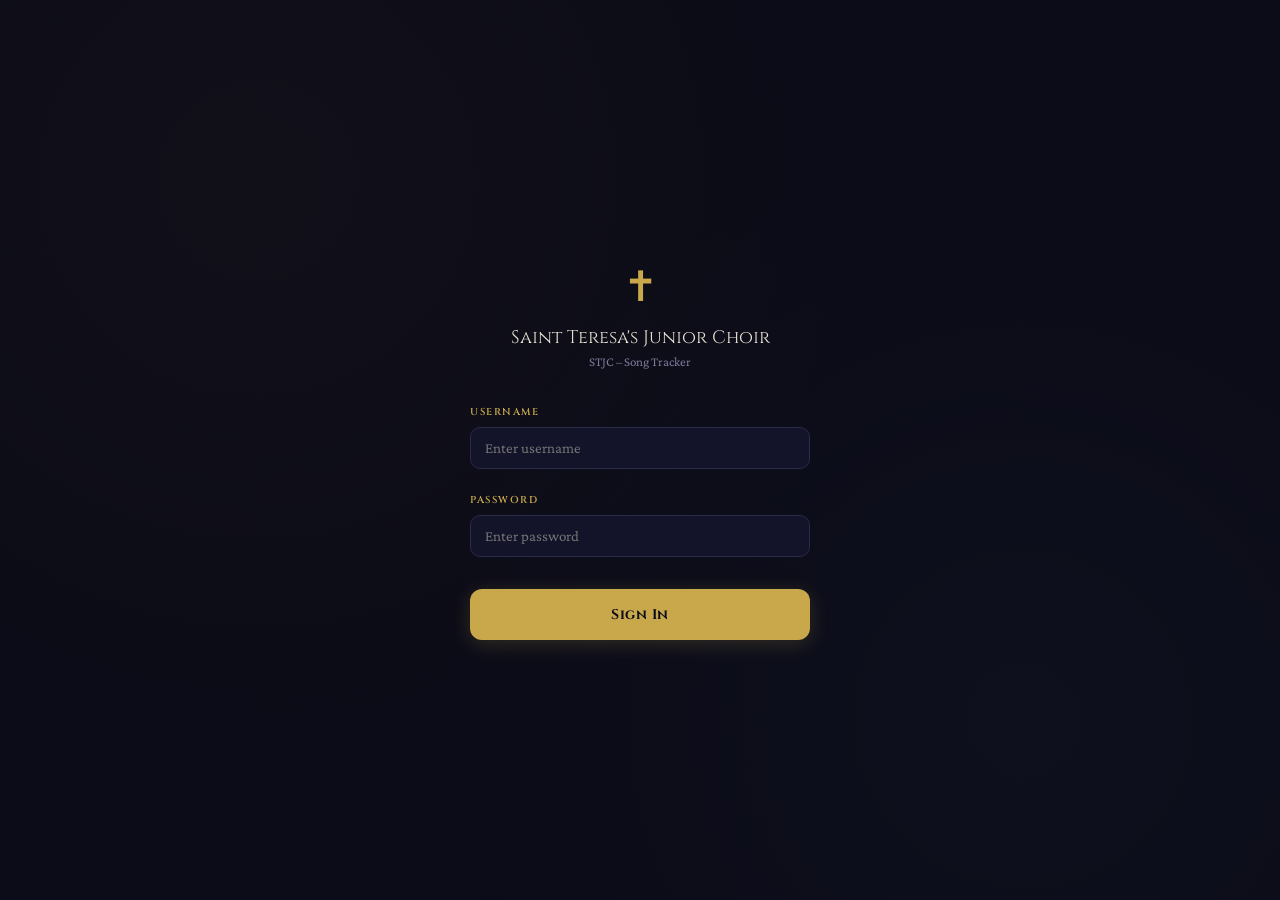
==== ChoirTracker.html @ 82996c79 "Add files via upload" ====
<!DOCTYPE html>
<html lang="en">
<head>
<meta charset="UTF-8"/>
<meta name="viewport" content="width=device-width, initial-scale=1.0, maximum-scale=1.0"/>
<title>STJC – Song Tracker</title>
<link href="https://fonts.googleapis.com/css2?family=Cinzel:wght@400;600;700&family=Crimson+Pro:ital,wght@0,300;0,400;0,600;1,400&display=swap" rel="stylesheet"/>
<style>
  :root {
    --gold: #c9a84c; --gold-dim: #c9a84c33; --gold-mid: #c9a84c88;
    --bg: #0c0c18; --surface: #13132a; --surface2: #1c1c36;
    --border: #2a2a4a; --text: #e8e2d4; --text-dim: #7a7a9a;
    --text-faint: #3a3a5a; --blue: #7ecfff; --green: #7fd4a0; --red: #ff6b6b;
  }
  * { box-sizing: border-box; margin: 0; padding: 0; -webkit-tap-highlight-color: transparent; }
  html, body { height: 100%; background: var(--bg); color: var(--text); font-family: 'Crimson Pro', Georgia, serif; overflow-x: hidden; }
  body::before {
    content: ''; position: fixed; inset: 0;
    background-image: radial-gradient(circle at 20% 20%, #c9a84c08 0%, transparent 50%),
                      radial-gradient(circle at 80% 80%, #7ecfff06 0%, transparent 50%);
    pointer-events: none; z-index: 0;
  }
  #app { position: relative; z-index: 1; min-height: 100vh; }

  /* HEADER */
  .app-header {
    position: sticky; top: 0; z-index: 100;
    background: #0c0c18ee; backdrop-filter: blur(12px);
    border-bottom: 1px solid var(--border);
    padding: 14px 20px;
    display: flex; align-items: center; justify-content: space-between;
  }
  .app-header h1 { font-family: 'Cinzel', serif; font-size: 17px; font-weight: 700; color: var(--gold); letter-spacing: 1px; }
  .back-btn { background: none; border: none; color: var(--gold); font-family: 'Cinzel', serif; font-size: 14px; cursor: pointer; display: flex; align-items: center; gap: 6px; padding: 4px; }
  .header-user { font-family: 'Cinzel', serif; font-size: 11px; color: var(--text-dim); text-align: right; cursor: pointer; }
  .header-user span { display: block; color: var(--gold); font-size: 10px; letter-spacing: 1px; }

  /* SCREENS */
  .screen { display: none; padding: 20px; max-width: 700px; margin: 0 auto; padding-bottom: 100px; }
  .screen.active { display: block; animation: fadeIn 0.25s ease; }
  @keyframes fadeIn { from { opacity: 0; transform: translateY(8px); } to { opacity: 1; transform: translateY(0); } }

  /* LOGIN */
  .login-wrap { min-height: 100vh; display: flex; flex-direction: column; align-items: center; justify-content: center; padding: 30px 20px; }
  .login-logo { font-family: 'Cinzel', serif; font-size: 42px; color: var(--gold); margin-bottom: 8px; }
  .login-title { font-family: 'Cinzel', serif; font-size: 18px; color: var(--text); margin-bottom: 4px; }
  .login-sub { font-size: 13px; color: var(--text-dim); margin-bottom: 36px; }
  .login-box { width: 100%; max-width: 340px; }
  .login-error { background: #ff6b6b22; border: 1px solid #ff6b6b55; border-radius: 10px; padding: 12px; color: var(--red); font-size: 13px; margin-bottom: 16px; text-align: center; display: none; }

  /* MASS LIST */
  .mass-grid { display: flex; flex-direction: column; gap: 10px; margin-top: 16px; }
  .mass-card { background: var(--surface); border: 1px solid var(--border); border-radius: 14px; padding: 16px; display: flex; align-items: center; gap: 14px; cursor: pointer; transition: border-color 0.2s, transform 0.15s; }
  .mass-card:hover { border-color: var(--gold-mid); transform: translateX(3px); }
  .date-badge { background: var(--gold-dim); border: 1px solid var(--gold-mid); border-radius: 10px; padding: 8px 10px; text-align: center; min-width: 54px; flex-shrink: 0; }
  .date-badge-text { color: var(--gold); font-family: 'Cinzel', serif; font-size: 11px; font-weight: 600; }
  .card-body { flex: 1; min-width: 0; }
  .card-name { color: var(--text); font-size: 16px; font-weight: 600; }
  .card-occasion { color: var(--gold); font-size: 13px; margin-top: 2px; }
  .card-notes { color: var(--text-dim); font-size: 12px; margin-top: 2px; white-space: nowrap; overflow: hidden; text-overflow: ellipsis; }
  .card-delete-btn { background: transparent; border: 1px solid #ff6b6b44; color: #ff6b6b; border-radius: 8px; padding: 7px 10px; font-size: 15px; cursor: pointer; flex-shrink: 0; transition: background 0.15s; }
  .card-delete-btn:hover { background: #ff6b6b22; border-color: #ff6b6b; }
  .role-badge { font-family: 'Cinzel', serif; font-size: 9px; letter-spacing: 1px; padding: 3px 8px; border-radius: 10px; display: inline-block; margin-bottom: 10px; }
  .role-choir_master { background: #c9a84c22; color: var(--gold); border: 1px solid var(--gold-mid); }
  .role-senior_member { background: #7ecfff22; color: var(--blue); border: 1px solid #7ecfff55; }
  .role-member { background: #7fd4a022; color: var(--green); border: 1px solid #7fd4a055; }

  /* EMPTY STATE */
  .empty-state { text-align: center; padding: 80px 20px; }
  .empty-cross { font-size: 64px; color: var(--gold); display: block; margin-bottom: 20px; }
  .empty-title { font-family: 'Cinzel', serif; font-size: 20px; color: var(--text); margin-bottom: 8px; }
  .empty-sub { color: var(--text-dim); font-size: 15px; line-height: 1.6; }

  /* FAB */
  .fab { position: fixed; bottom: 24px; left: 50%; transform: translateX(-50%); background: var(--gold); color: #0c0c18; border: none; border-radius: 50px; padding: 16px 36px; font-family: 'Cinzel', serif; font-size: 14px; font-weight: 700; letter-spacing: 0.5px; cursor: pointer; box-shadow: 0 4px 24px #c9a84c44; transition: transform 0.15s, box-shadow 0.15s; white-space: nowrap; z-index: 50; }
  .fab:hover { transform: translateX(-50%) translateY(-2px); box-shadow: 0 8px 32px #c9a84c66; }

  /* FORMS */
  .form-section { margin-top: 24px; }
  .form-label { color: var(--gold); font-family: 'Cinzel', serif; font-size: 10px; font-weight: 600; letter-spacing: 1.5px; text-transform: uppercase; margin-bottom: 8px; display: block; }
  .form-input { width: 100%; background: var(--surface); color: var(--text); border: 1px solid var(--border); border-radius: 10px; padding: 12px 14px; font-family: 'Crimson Pro', serif; font-size: 15px; outline: none; transition: border-color 0.2s; }
  .form-input:focus { border-color: var(--gold-mid); background: var(--surface); color: var(--text); }
  .form-input:-webkit-autofill, .form-input:-webkit-autofill:focus { -webkit-box-shadow: 0 0 0px 1000px #13132a inset !important; -webkit-text-fill-color: #e8e2d4 !important; }
  textarea.form-input { min-height: 90px; resize: vertical; }
  .form-hint { color: var(--text-dim); font-size: 12px; margin-top: 5px; font-style: italic; }
  .chip-row { display: flex; flex-wrap: wrap; gap: 7px; }
  .chip { padding: 7px 14px; border-radius: 20px; background: var(--surface); border: 1px solid var(--border); color: var(--text-dim); font-size: 13px; cursor: pointer; transition: all 0.15s; font-family: 'Crimson Pro', serif; }
  .chip.active { background: var(--gold-dim); border-color: var(--gold); color: var(--gold); font-weight: 600; }

  /* BUTTONS */
  .btn-primary { width: 100%; background: var(--gold); color: #0c0c18; border: none; border-radius: 12px; padding: 16px; font-family: 'Cinzel', serif; font-size: 14px; font-weight: 700; letter-spacing: 0.5px; cursor: pointer; margin-top: 32px; box-shadow: 0 4px 20px #c9a84c33; transition: opacity 0.15s, transform 0.15s; }
  .btn-primary:hover { opacity: 0.9; transform: translateY(-1px); }
  .btn-primary:disabled { opacity: 0.4; cursor: not-allowed; transform: none; }
  .btn-danger { background: transparent; color: var(--red); border: 1px solid var(--red); border-radius: 12px; padding: 13px; font-family: 'Cinzel', serif; font-size: 13px; cursor: pointer; transition: background 0.15s; }
  .btn-danger:hover { background: #ff6b6b11; }

  /* INFO CARD */
  .info-card { background: var(--surface); border: 1px solid var(--border); border-radius: 14px; overflow: hidden; margin-bottom: 24px; }
  .info-row { display: flex; align-items: flex-start; justify-content: space-between; padding: 13px 16px; gap: 12px; }
  .info-row + .info-row { border-top: 1px solid var(--border); }
  .info-key { color: var(--text-dim); font-family: 'Cinzel', serif; font-size: 10px; letter-spacing: 1.2px; flex-shrink: 0; padding-top: 2px; }
  .info-val { color: var(--text); font-size: 14px; text-align: right; flex: 1; }
  .info-val.editable { color: var(--gold-mid); font-style: italic; }
  .info-val.editable-row { color: var(--text); }
  .info-row:hover .info-val.editable-row { color: var(--gold); }

  /* TABLE */
  .table-title { font-family: 'Cinzel', serif; font-size: 11px; color: var(--gold); letter-spacing: 1.5px; text-transform: uppercase; margin-bottom: 10px; }
  .songs-table { width: 100%; border-collapse: collapse; font-size: 13px; }
  .songs-table thead tr { background: #c9a84c18; border: 1px solid #c9a84c33; }
  .songs-table th { padding: 9px 8px; text-align: left; font-family: 'Cinzel', serif; font-size: 9px; letter-spacing: 1px; color: var(--gold); font-weight: 600; }
  .songs-table tbody tr { border-bottom: 1px solid var(--border); transition: background 0.15s; }
  .songs-table tbody tr.clickable { cursor: pointer; }
  .songs-table tbody tr.clickable:hover { background: var(--gold-dim); }
  .songs-table tbody tr:nth-child(even) { background: var(--surface); }
  .songs-table tbody tr:nth-child(even).clickable:hover { background: var(--gold-dim); }
  .songs-table td { padding: 11px 8px; vertical-align: middle; }
  .td-part { color: #a0a0c4; font-size: 12px; }
  .td-song { color: var(--text); font-size: 13px; }
  .td-song.empty { color: var(--text-faint); font-style: italic; }
  .td-key { color: var(--blue); font-weight: 700; text-align: center; }
  .td-bpm { color: var(--green); font-weight: 600; text-align: center; }
  .td-beat { color: var(--text-dim); font-size: 11px; text-align: center; }

  /* MODAL */
  .modal-overlay { position: fixed; inset: 0; background: #000000bb; z-index: 200; display: flex; align-items: flex-end; justify-content: center; opacity: 0; pointer-events: none; transition: opacity 0.25s; }
  .modal-overlay.open { opacity: 1; pointer-events: all; }
  .modal-sheet { background: var(--surface2); border-top-left-radius: 24px; border-top-right-radius: 24px; width: 100%; max-width: 700px; max-height: 90vh; overflow-y: auto; padding: 20px 20px 50px; box-sizing: border-box; transform: translateY(40px); transition: transform 0.25s; }
  .modal-overlay.open .modal-sheet { transform: translateY(0); }
  .modal-handle { width: 40px; height: 4px; background: var(--border); border-radius: 2px; margin: 0 auto 20px; }
  .modal-part-title { font-family: 'Cinzel', serif; font-size: 18px; color: var(--text); margin-bottom: 20px; }
  .transposed-badge { display: flex; align-items: center; gap: 10px; padding: 10px 16px; background: #7ecfff14; border: 1px solid #7ecfff44; border-radius: 10px; margin-top: 10px; flex: 0 0 auto; }
  .transposed-label { color: var(--blue); font-family: 'Cinzel', serif; font-size: 10px; letter-spacing: 1px; }
  .transposed-value { color: var(--blue); font-family: 'Cinzel', serif; font-size: 26px; font-weight: 600; }
  .modal-btns { display: flex; gap: 10px; margin-top: 16px; padding: 0 2px; }
  .btn-cancel { flex: 1; background: transparent; border: 1px solid var(--border); color: var(--text-dim); border-radius: 10px; padding: 13px; font-family: 'Cinzel', serif; font-size: 13px; cursor: pointer; min-width: 0; }
  .btn-save { flex: 2; background: var(--gold); color: #0c0c18; border: none; border-radius: 10px; padding: 13px; font-family: 'Cinzel', serif; font-size: 13px; font-weight: 700; cursor: pointer; min-width: 0; }
  .btn-clear { width: 100%; background: transparent; border: 1px dashed #ff6b6b55; color: #ff6b6b99; border-radius: 10px; padding: 11px; font-family: 'Cinzel', serif; font-size: 12px; cursor: pointer; margin-top: 20px; transition: all 0.15s; }
  .btn-clear:hover { border-color: #ff6b6b; color: #ff6b6b; background: #ff6b6b11; }

  /* FOOTER */
  .app-footer { text-align: center; padding: 24px 20px 40px; border-top: 1px solid var(--border); margin-top: 10px; }
  .footer-name { font-family: 'Cinzel', serif; font-size: 13px; color: var(--gold); letter-spacing: 1.5px; font-weight: 600; }
  .footer-sub { font-size: 11px; color: var(--text-dim); margin-top: 4px; letter-spacing: 0.5px; }

  /* LOADING */
  .loading-wrap { display: flex; flex-direction: column; align-items: center; justify-content: center; min-height: 200px; gap: 16px; }
  .spinner { width: 32px; height: 32px; border: 3px solid var(--border); border-top-color: var(--gold); border-radius: 50%; animation: spin 0.8s linear infinite; }
  @keyframes spin { to { transform: rotate(360deg); } }

  @media (max-width: 480px) {
    .songs-table th:nth-child(4), .songs-table td:nth-child(4),
    .songs-table th:nth-child(5), .songs-table td:nth-child(5),
    .songs-table th:nth-child(7), .songs-table td:nth-child(7) { display: none; }
  }
</style>
</head>
<body>
<div id="app">

  <!-- LOGIN SCREEN -->
  <div id="loginScreen" class="login-wrap">
    <div class="login-logo">✝</div>
    <div class="login-title">Saint Teresa's Junior Choir</div>
    <div class="login-sub">STJC – Song Tracker</div>
    <div class="login-box">
      <div class="login-error" id="loginError"></div>
      <div class="form-section" style="margin-top:0">
        <label class="form-label">Username</label>
        <input type="text" class="form-input" id="loginUsername" placeholder="Enter username" autocomplete="off"/>
      </div>
      <div class="form-section">
        <label class="form-label">Password</label>
        <input type="password" class="form-input" id="loginPassword" placeholder="Enter password" autocomplete="off"/>
      </div>
      <button class="btn-primary" id="loginBtn" onclick="doLogin()">Sign In</button>
    </div>
  </div>

  <!-- MAIN APP (hidden until logged in) -->
  <div id="mainApp" style="display:none">
    <header class="app-header">
      <button class="back-btn" id="backBtn" style="display:none">‹ Back</button>
      <h1 id="headerTitle">STJC – Song Tracker</h1>
      <div class="header-user" id="headerUser" onclick="doLogout()">
        <span id="headerRole"></span>
        <span id="headerUsername"></span>
      </div>
    </header>

    <!-- Mass List -->
    <div class="screen active" id="screenList">
      <div id="massListContainer"></div>
      <div class="app-footer">
        <div class="footer-name">✝ Saint Teresa's Junior Choir</div>
        <div class="footer-sub">STJC · Song Tracker</div>
      </div>
    </div>

    <!-- New Mass -->
    <div class="screen" id="screenNew">
      <div class="form-section">
        <label class="form-label">Mass Date</label>
        <input type="date" class="form-input" id="newDate"/>
        <div class="form-hint" id="newDateHint">Name will be set automatically</div>
      </div>
      <div class="form-section">
        <label class="form-label">Occasion</label>
        <div class="chip-row" id="occasionChips"></div>
      </div>
      <div class="form-section">
        <label class="form-label">Notes</label>
        <textarea class="form-input" id="newNotes" placeholder="Any notes about this Mass..."></textarea>
      </div>
      <button class="btn-primary" id="createMassBtn" onclick="createMass()">Create Sunday Mass</button>
    </div>

    <!-- Mass Detail -->
    <div class="screen" id="screenDetail">
      <div class="info-card" id="detailInfoCard"></div>
      <div class="table-title">Mass Songs</div>
      <table class="songs-table">
        <thead>
          <tr>
            <th>Part</th><th>Song</th><th>Beat Folder</th>
            <th>Page</th><th>Slot</th><th>Tempo</th><th>Scale</th><th>Key</th>
          </tr>
        </thead>
        <tbody id="songsTableBody"></tbody>
      </table>
      <div style="display:flex; gap:10px; margin-top:20px;" id="massActionBtns">
        <button class="btn-danger" id="deleteMassBtn" onclick="deleteMassAction()" style="flex:1;">Delete</button>
        <button class="btn-primary" style="margin-top:0; flex:2;" onclick="saveAllSongs()">Save All</button>
      </div>
    </div>
  </div>
</div>

<!-- Song Edit Modal -->
<div class="modal-overlay" id="songModal">
  <div class="modal-sheet">
    <div class="modal-handle"></div>
    <div class="modal-part-title" id="modalPartTitle"></div>
    <div class="form-section">
      <label class="form-label">Song Name</label>
      <input type="text" class="form-input" id="mSong" placeholder="Enter song name..." autocomplete="off"/>
    </div>
    <div class="form-section">
      <label class="form-label">Beat Folder</label>
      <div class="chip-row" id="mBeatChips"></div>
    </div>
    <div class="form-section">
      <label class="form-label">Beat Page</label>
      <div class="chip-row" id="mPageChips"></div>
    </div>
    <div class="form-section">
      <label class="form-label">Beat Slot</label>
      <div class="chip-row" id="mSlotChips"></div>
    </div>
    <div class="form-section">
      <label class="form-label">Tempo (BPM)</label>
      <input type="number" class="form-input" id="mTempo" placeholder="e.g. 120" autocomplete="off"/>
    </div>
    <div style="display:flex; gap:12px; align-items:flex-end; margin-top:24px;">
      <div style="flex:1;">
        <label class="form-label">Scale</label>
        <input type="text" class="form-input" id="mScale" placeholder="e.g. C, C+1, D-2" oninput="updateTransposed()" autocomplete="off"/>
      </div>
      <div class="transposed-badge" id="transposedBadge" style="display:none;">
        <span class="transposed-label">KEY</span>
        <span class="transposed-value" id="transposedValue"></span>
      </div>
    </div>
    <button class="btn-clear" id="clearSongBtn" onclick="clearSongFields()">✕ Clear All Fields</button>
    <div class="modal-btns">
      <button class="btn-cancel" onclick="closeModal()">Cancel</button>
      <button class="btn-save" onclick="saveModal()">Save</button>
    </div>
  </div>
</div>

<!-- Edit Mass Info Modal -->
<div class="modal-overlay" id="massInfoModal">
  <div class="modal-sheet">
    <div class="modal-handle"></div>
    <div class="modal-part-title">Edit Mass Info</div>
    <div class="form-section">
      <label class="form-label">Date</label>
      <input type="date" class="form-input" id="editDate"/>
    </div>
    <div class="form-section">
      <label class="form-label">Occasion</label>
      <div class="chip-row" id="editOccasionChips"></div>
    </div>
    <div class="form-section">
      <label class="form-label">Notes</label>
      <textarea class="form-input" id="editNotes" placeholder="Add notes..." style="min-height:80px"></textarea>
    </div>
    <div class="modal-btns">
      <button class="btn-cancel" onclick="closeMassInfoModal()">Cancel</button>
      <button class="btn-save" onclick="saveMassInfo()">Save</button>
    </div>
  </div>
</div>

<!-- Confirm Dialog -->
<div id="confirmOverlay" style="display:none; position:fixed; inset:0; background:#000000bb; z-index:500; align-items:center; justify-content:center; padding:20px;">
  <div style="background:#1c1c36; border:1px solid #ff6b6b55; border-radius:18px; padding:28px 24px; max-width:320px; width:100%; text-align:center;">
    <div style="font-size:28px; margin-bottom:14px;">🗑</div>
    <div id="confirmMsg" style="color:#e8e2d4; font-size:15px; line-height:1.6; margin-bottom:24px;"></div>
    <div style="display:flex; gap:10px;">
      <button id="confirmNo" style="flex:1; padding:13px; border-radius:10px; border:1px solid #2a2a4a; background:transparent; color:#7a7a9a; font-family:'Cinzel',serif; font-size:13px; cursor:pointer;">Cancel</button>
      <button id="confirmYes" style="flex:1; padding:13px; border-radius:10px; border:none; background:#ff6b6b; color:#fff; font-family:'Cinzel',serif; font-size:13px; font-weight:700; cursor:pointer;">Delete</button>
    </div>
  </div>
</div>

<script>
// ─── SUPABASE CONFIG ──────────────────────────────────────────────────────────
const SUPABASE_URL = 'https://cykzojjvbtjrpveqcftc.supabase.co';
const SUPABASE_KEY = 'sb_publishable_JMuMxeRNbfYt1kY_IfEL5g_JQr421XO';

async function sb(table, method='GET', body=null, query='') {
  const res = await fetch(`${SUPABASE_URL}/rest/v1/${table}${query}`, {
    method,
    headers: {
      'apikey': SUPABASE_KEY,
      'Authorization': `Bearer ${SUPABASE_KEY}`,
      'Content-Type': 'application/json',
      'Prefer': method === 'POST' ? 'return=representation' : 'return=minimal'
    },
    body: body ? JSON.stringify(body) : null
  });
  if (method === 'GET' || (method === 'POST' && res.headers.get('content-type')?.includes('json'))) {
    return await res.json();
  }
  return res.ok;
}

// ─── CONSTANTS ────────────────────────────────────────────────────────────────
const CHROMATIC = ['C','C#','D','D#','E','F','F#','G','G#','A','A#','B'];
const MASS_PARTS = ['Entrance','Lord Have Mercy','Glory','Psalm','Acclamation','Offertory','Holy','Proclamation','Peace / Lamb of God','Communion 1','Communion 2','Recessional'];
const OCCASIONS = ['Ordinary Sunday','Lent','Advent','Feast','Holy Week','Christmas','Easter','Other'];
const BEAT_FOLDERS = ['Ballad','Ballroom','Country','Dance','Entertainer','Latin','Movie & Show','Pop & Rock','R&B','Sing & Jazz','World'];
const PAGES = ['P1','P2','P3','P4','P5','P6'];
const SLOTS = [1,2,3,4,5,6,7,8,9,10];
const CAN_EDIT_ROLES = ['choir_master','senior_member'];

// ─── STATE ────────────────────────────────────────────────────────────────────
let currentUser = null;
let currentMassId = null;
let editingSongId = null;
let mBeat='', mPage='', mSlot='', editOccasion='';
let selectedOccasion = 'Ordinary Sunday';

function canEdit() { return currentUser && CAN_EDIT_ROLES.includes(currentUser.role); }

// ─── AUTH ─────────────────────────────────────────────────────────────────────
async function doLogin() {
  const username = document.getElementById('loginUsername').value.trim();
  const password = document.getElementById('loginPassword').value;
  const btn = document.getElementById('loginBtn');
  const errEl = document.getElementById('loginError');
  errEl.style.display = 'none';
  if (!username || !password) { showLoginError('Please enter username and password.'); return; }
  btn.textContent = 'Signing in...'; btn.disabled = true;
  try {
    const users = await sb('users', 'GET', null, `?username=eq.${encodeURIComponent(username)}&password_hash=eq.${encodeURIComponent(password)}&select=id,username,display_name,role`);
    if (!users || users.length === 0) { showLoginError('Invalid username or password.'); btn.textContent = 'Sign In'; btn.disabled = false; return; }
    currentUser = users[0];
    sessionStorage.setItem('stjc_user', JSON.stringify(currentUser));
    showMainApp();
  } catch(e) { showLoginError('Connection error. Please try again.'); btn.textContent = 'Sign In'; btn.disabled = false; }
}

function showLoginError(msg) {
  const el = document.getElementById('loginError');
  el.textContent = msg; el.style.display = 'block';
}

function doLogout() {
  if (!confirm('Sign out?')) return;
  currentUser = null;
  sessionStorage.removeItem('stjc_user');
  document.getElementById('mainApp').style.display = 'none';
  document.getElementById('loginScreen').style.display = 'flex';
  document.getElementById('loginUsername').value = '';
  document.getElementById('loginPassword').value = '';
  document.getElementById('loginBtn').textContent = 'Sign In';
  document.getElementById('loginBtn').disabled = false;
}

function showMainApp() {
  document.getElementById('loginScreen').style.display = 'none';
  document.getElementById('mainApp').style.display = 'block';
  const roleLabel = { choir_master: 'CHOIR MASTER', senior_member: 'SENIOR MEMBER', member: 'MEMBER' };
  document.getElementById('headerRole').textContent = roleLabel[currentUser.role] || currentUser.role;
  document.getElementById('headerUsername').textContent = currentUser.display_name;
  // Show/hide admin controls
  document.getElementById('massActionBtns').style.display = canEdit() ? 'flex' : 'none';
  showScreen('screenList', 'STJC – Song Tracker', false);
  renderMassList();
}

// ─── NAVIGATION ──────────────────────────────────────────────────────────────
function showScreen(id, title, showBack) {
  document.querySelectorAll('.screen').forEach(s => s.classList.remove('active'));
  document.getElementById(id).classList.add('active');
  document.getElementById('headerTitle').textContent = title;
  document.getElementById('backBtn').style.display = showBack ? 'flex' : 'none';
}

document.getElementById('backBtn').onclick = () => {
  currentMassId = null;
  renderMassList();
  showScreen('screenList', 'STJC – Song Tracker', false);
};

// Handle Enter key on login
document.getElementById('loginPassword').addEventListener('keydown', e => { if (e.key === 'Enter') doLogin(); });

// ─── TRANSPOSE ───────────────────────────────────────────────────────────────
function transposeKey(scale) {
  if (!scale || !scale.trim()) return '';
  const m = scale.trim().match(/^([A-G]#?)(([+-])(\d+))?$/);
  if (!m) return scale;
  const base = m[1], sign = m[3], steps = m[4] ? parseInt(m[4]) : 0;
  const idx = CHROMATIC.indexOf(base);
  if (idx === -1) return scale;
  if (!sign || steps === 0) return base;
  const ni = sign === '+' ? (idx+steps)%12 : ((idx-steps)%12+12)%12;
  return CHROMATIC[ni];
}

function formatDateShort(d) {
  if (!d) return '—';
  try { const [y,mo,day] = d.split('-'); return `${day}/${mo}/${y}`; } catch { return d; }
}

function formatName(d) {
  if (!d || d.length < 10) return '';
  const [y,m,day] = d.split('-'); return `${day}/${m}/${y}`;
}

function esc(str) { return String(str).replace(/&/g,'&amp;').replace(/</g,'&lt;').replace(/>/g,'&gt;').replace(/"/g,'&quot;'); }

// ─── MASS LIST ────────────────────────────────────────────────────────────────
async function renderMassList() {
  const el = document.getElementById('massListContainer');
  el.innerHTML = `<div class="loading-wrap"><div class="spinner"></div></div>`;
  try {
    const masses = await sb('mass_services', 'GET', null, '?select=*&order=date.asc');
    if (!masses || masses.length === 0) {
      el.innerHTML = `<div class="empty-state"><span class="empty-cross">✝</span><div class="empty-title">Saint Teresa's Junior Choir</div><div class="empty-sub">No Masses added yet.<br>Tap the button below to get started.</div></div>`;
    } else {
      const grid = document.createElement('div');
      grid.className = 'mass-grid';
      // Role badge
      const roleLabel = { choir_master: 'CHOIR MASTER', senior_member: 'SENIOR MEMBER', member: 'MEMBER' };
      const roleCls = { choir_master: 'role-choir_master', senior_member: 'role-senior_member', member: 'role-member' };
      const badge = `<div class="role-badge ${roleCls[currentUser.role]}">${roleLabel[currentUser.role]}</div>`;
      el.innerHTML = badge;

      masses.forEach(m => {
        const card = document.createElement('div');
        card.className = 'mass-card';
        card.innerHTML = `
          <div class="date-badge"><div class="date-badge-text">${esc(formatDateShort(m.date))}</div></div>
          <div class="card-body">
            <div class="card-name">${esc(formatDateShort(m.date))}</div>
            <div class="card-occasion">${esc(m.occasion || '')}</div>
            ${m.notes ? `<div class="card-notes">${esc(m.notes)}</div>` : ''}
          </div>
          ${canEdit() ? `<button class="card-delete-btn" title="Delete">🗑</button>` : '<div style="width:14px"></div>'}`;
        if (canEdit()) {
          card.querySelector('.card-delete-btn').addEventListener('click', e => { e.stopPropagation(); showDeleteConfirm(m.id, formatDateShort(m.date)); });
        }
        card.addEventListener('click', () => openMass(m.id, m));
        grid.appendChild(card);
      });
      el.appendChild(grid);
    }
    // Show FAB only for editors
    let fab = document.getElementById('massFab');
    if (!fab && canEdit()) {
      fab = document.createElement('button');
      fab.className = 'fab'; fab.id = 'massFab'; fab.textContent = '+ New Mass';
      fab.onclick = showNewMass;
      document.getElementById('screenList').appendChild(fab);
    } else if (fab) { fab.style.display = canEdit() ? 'block' : 'none'; }
  } catch(e) { el.innerHTML = `<div class="empty-state"><div class="empty-sub">Failed to load. Check connection.</div></div>`; }
}

// ─── NEW MASS ────────────────────────────────────────────────────────────────
function showNewMass() {
  selectedOccasion = 'Ordinary Sunday';
  const today = new Date().toISOString().split('T')[0];
  document.getElementById('newDate').value = today;
  document.getElementById('newNotes').value = '';
  document.getElementById('newDateHint').textContent = 'Name will be: ' + formatName(today);
  renderOccasionChips('occasionChips', selectedOccasion, v => { selectedOccasion = v; renderOccasionChips('occasionChips', selectedOccasion, arguments.callee); });
  showScreen('screenNew', 'New Sunday Mass', true);
}

document.getElementById('newDate').addEventListener('input', function() {
  document.getElementById('newDateHint').textContent = 'Name will be: ' + (formatName(this.value) || '—');
});

async function createMass() {
  const date = document.getElementById('newDate').value;
  if (!date) { alert('Please select a date.'); return; }
  const btn = document.getElementById('createMassBtn');
  btn.textContent = 'Creating...'; btn.disabled = true;
  try {
    const rows = await sb('mass_services', 'POST', { name: formatName(date), date, occasion: selectedOccasion, notes: document.getElementById('newNotes').value, created_by: currentUser.id });
    const mass = rows[0];
    // Create song rows
    const parts = selectedOccasion === 'Lent' ? MASS_PARTS.filter(p => p !== 'Glory') : MASS_PARTS;
    for (const part of parts) {
      await sb('mass_songs', 'POST', { mass_id: mass.id, part, song:'', beat_folder:'', page:'', slot:null, tempo:null, scale:'' });
    }
    btn.textContent = 'Create Sunday Mass'; btn.disabled = false;
    openMass(mass.id, mass);
  } catch(e) { alert('Error creating Mass. Try again.'); btn.textContent = 'Create Sunday Mass'; btn.disabled = false; }
}

// ─── MASS DETAIL ─────────────────────────────────────────────────────────────
async function openMass(id, massData) {
  currentMassId = id;
  const mass = massData || (await sb('mass_services', 'GET', null, `?id=eq.${id}&select=*`))[0];
  showScreen('screenDetail', formatDateShort(mass.date), true);
  renderDetail(mass);
}

async function renderDetail(mass) {
  // Info card
  const infoCard = document.getElementById('detailInfoCard');
  const editable = canEdit();
  infoCard.innerHTML = `
    <div class="info-row" ${editable ? 'style="cursor:pointer"' : ''}>
      <span class="info-key">DATE</span>
      <span class="info-val editable-row">${esc(formatDateShort(mass.date))}${editable ? ' ✎' : ''}</span>
    </div>
    <div class="info-row" ${editable ? 'style="cursor:pointer"' : ''}>
      <span class="info-key">OCCASION</span>
      <span class="info-val editable-row">${esc(mass.occasion || '—')}${editable ? ' ✎' : ''}</span>
    </div>
    <div class="info-row" ${editable ? 'style="cursor:pointer"' : ''}>
      <span class="info-key">NOTES</span>
      <span class="info-val ${mass.notes ? 'editable-row' : 'editable'}">${mass.notes ? esc(mass.notes)+(editable?' ✎':'') : (editable ? 'Tap to add notes...' : '—')}</span>
    </div>`;
  if (editable) infoCard.querySelectorAll('.info-row').forEach(r => r.addEventListener('click', () => openMassInfoEdit(mass)));

  // Songs
  const tbody = document.getElementById('songsTableBody');
  tbody.innerHTML = `<tr><td colspan="8" style="text-align:center;padding:20px"><div class="spinner" style="margin:0 auto"></div></td></tr>`;
  const songs = await sb('mass_songs', 'GET', null, `?mass_id=eq.${mass.id}&select=*`);
  const sorted = songs
    .filter(s => !(mass.occasion === 'Lent' && s.part === 'Glory'))
    .sort((a,b) => MASS_PARTS.indexOf(a.part) - MASS_PARTS.indexOf(b.part));

  tbody.innerHTML = sorted.map(s => `
    <tr class="${editable ? 'clickable' : ''}" onclick="${editable ? `openSongEdit('${s.id}')` : ''}">
      <td class="td-part">${esc(s.part)}</td>
      <td class="td-song ${s.song ? '' : 'empty'}">${s.song ? esc(s.song) : (editable ? 'tap to fill' : '—')}</td>
      <td class="td-beat">${s.beat_folder || '—'}</td>
      <td class="td-page">${s.page || '—'}</td>
      <td class="td-slot">${s.slot != null ? s.slot : '—'}</td>
      <td class="td-bpm">${s.tempo != null ? s.tempo : '—'}</td>
      <td class="td-scale">${s.scale || '—'}</td>
      <td class="td-key">${s.scale ? transposeKey(s.scale) : '—'}</td>
    </tr>`).join('');

  document.getElementById('deleteMassBtn').setAttribute('data-mass-id', mass.id);
  document.getElementById('deleteMassBtn').setAttribute('data-mass-name', formatDateShort(mass.date));
  document.getElementById('massActionBtns').style.display = editable ? 'flex' : 'none';
}

// ─── DELETE MASS ─────────────────────────────────────────────────────────────
function showDeleteConfirm(id, name) {
  document.getElementById('confirmMsg').textContent = `Delete Mass "${name}"? All songs will be permanently removed.`;
  document.getElementById('confirmOverlay').style.display = 'flex';
  document.getElementById('confirmYes').onclick = async () => {
    document.getElementById('confirmOverlay').style.display = 'none';
    await sb(`mass_services?id=eq.${id}`, 'DELETE');
    currentMassId = null;
    renderMassList();
    showScreen('screenList', 'STJC – Song Tracker', false);
  };
  document.getElementById('confirmNo').onclick = () => { document.getElementById('confirmOverlay').style.display = 'none'; };
}

function deleteMassAction() {
  const id = document.getElementById('deleteMassBtn').getAttribute('data-mass-id');
  const name = document.getElementById('deleteMassBtn').getAttribute('data-mass-name');
  if (id) showDeleteConfirm(id, name);
}

// ─── MASS INFO EDIT ───────────────────────────────────────────────────────────
function openMassInfoEdit(mass) {
  editOccasion = mass.occasion || 'Ordinary Sunday';
  document.getElementById('editDate').value = mass.date || '';
  document.getElementById('editNotes').value = mass.notes || '';
  renderOccasionChips('editOccasionChips', editOccasion, v => { editOccasion = v; renderOccasionChips('editOccasionChips', editOccasion, arguments.callee); });
  document.getElementById('massInfoModal').classList.add('open');
  document.body.style.overflow = 'hidden';
}

async function saveMassInfo() {
  const id = document.getElementById('deleteMassBtn').getAttribute('data-mass-id');
  const newDate = document.getElementById('editDate').value;
  const notes = document.getElementById('editNotes').value;
  const wasLentRes = await sb('mass_services','GET',null,`?id=eq.${id}&select=occasion`);
  const wasLent = wasLentRes[0]?.occasion === 'Lent';
  const nowLent = editOccasion === 'Lent';

  await sb(`mass_services?id=eq.${id}`, 'PATCH', { date: newDate, name: formatName(newDate), occasion: editOccasion, notes });

  // Handle Glory
  if (wasLent && !nowLent) {
    const existing = await sb('mass_songs','GET',null,`?mass_id=eq.${id}&part=eq.Glory`);
    if (!existing.length) await sb('mass_songs','POST',{ mass_id:id, part:'Glory', song:'', beat_folder:'', page:'', slot:null, tempo:null, scale:'' });
  }

  closeMassInfoModal();
  const updated = (await sb('mass_services','GET',null,`?id=eq.${id}&select=*`))[0];
  showScreen('screenDetail', formatDateShort(updated.date), true);
  renderDetail(updated);
}

function closeMassInfoModal() { document.getElementById('massInfoModal').classList.remove('open'); document.body.style.overflow=''; }

// ─── SONG EDIT ────────────────────────────────────────────────────────────────
async function openSongEdit(songId) {
  const songs = await sb('mass_songs','GET',null,`?id=eq.${songId}&select=*`);
  const song = songs[0]; if (!song) return;
  editingSongId = songId;
  document.getElementById('modalPartTitle').textContent = song.part;
  document.getElementById('mSong').value = song.song || '';
  mBeat = song.beat_folder || ''; mPage = song.page || ''; mSlot = song.slot != null ? String(song.slot) : '';
  document.getElementById('mTempo').value = song.tempo != null ? song.tempo : '';
  document.getElementById('mScale').value = song.scale || '';
  renderBeatChips(); renderPageChips(); renderSlotChips(); updateTransposed();
  document.getElementById('songModal').classList.add('open');
  document.body.style.overflow = 'hidden';
}

function renderOccasionChips(containerId, selected, onClick) {
  const c = document.getElementById(containerId);
  c.innerHTML = OCCASIONS.map(o => `<div class="chip ${o===selected?'active':''}" data-v="${o}">${o}</div>`).join('');
  c.querySelectorAll('.chip').forEach(el => el.addEventListener('click', () => onClick(el.dataset.v)));
}

function renderChips(containerId, options, selected) {
  document.getElementById(containerId).innerHTML = options.map(o => `<div class="chip ${String(o)===String(selected)?'active':''}" data-value="${o}">${o}</div>`).join('');
}
function renderBeatChips() { renderChips('mBeatChips',BEAT_FOLDERS,mBeat); document.getElementById('mBeatChips').querySelectorAll('.chip').forEach(el => el.onclick=()=>{mBeat=el.dataset.value;renderBeatChips();}); }
function renderPageChips() { renderChips('mPageChips',PAGES,mPage); document.getElementById('mPageChips').querySelectorAll('.chip').forEach(el => el.onclick=()=>{mPage=el.dataset.value;renderPageChips();}); }
function renderSlotChips() { renderChips('mSlotChips',SLOTS,mSlot); document.getElementById('mSlotChips').querySelectorAll('.chip').forEach(el => el.onclick=()=>{mSlot=el.dataset.value;renderSlotChips();}); }

function updateTransposed() {
  const scale = document.getElementById('mScale').value;
  const key = transposeKey(scale);
  const badge = document.getElementById('transposedBadge');
  if (scale && key) { badge.style.display='flex'; document.getElementById('transposedValue').textContent=key; }
  else { badge.style.display='none'; }
}

function clearSongFields() {
  document.getElementById('mSong').value=''; mBeat=''; mPage=''; mSlot='';
  document.getElementById('mTempo').value=''; document.getElementById('mScale').value='';
  renderBeatChips(); renderPageChips(); renderSlotChips(); updateTransposed();
}

function closeModal() { document.getElementById('songModal').classList.remove('open'); document.body.style.overflow=''; editingSongId=null; }

async function saveModal() {
  if (!editingSongId) { closeModal(); return; }
  const tempoVal = document.getElementById('mTempo').value;
  await sb(`mass_songs?id=eq.${editingSongId}`, 'PATCH', {
    song: document.getElementById('mSong').value,
    beat_folder: mBeat, page: mPage,
    slot: mSlot !== '' ? parseInt(mSlot) : null,
    tempo: tempoVal !== '' ? parseInt(tempoVal) : null,
    scale: document.getElementById('mScale').value
  });
  closeModal();
  const mass = (await sb('mass_services','GET',null,`?id=eq.${currentMassId}&select=*`))[0];
  renderDetail(mass);
}

async function saveAllSongs() {
  const btn = document.querySelector('[onclick="saveAllSongs()"]');
  const orig = btn.textContent; btn.textContent='✓ Saved!'; btn.style.background='#4caf7d';
  setTimeout(()=>{ btn.textContent=orig; btn.style.background=''; }, 1500);
}

// Close modals on overlay click
document.getElementById('songModal').addEventListener('click', function(e) { if(e.target===this) closeModal(); });
document.getElementById('massInfoModal').addEventListener('click', function(e) { if(e.target===this) closeMassInfoModal(); });

// ─── INIT ─────────────────────────────────────────────────────────────────────
const saved = sessionStorage.getItem('stjc_user');
if (saved) { currentUser = JSON.parse(saved); showMainApp(); }
</script>
</body>
</html>
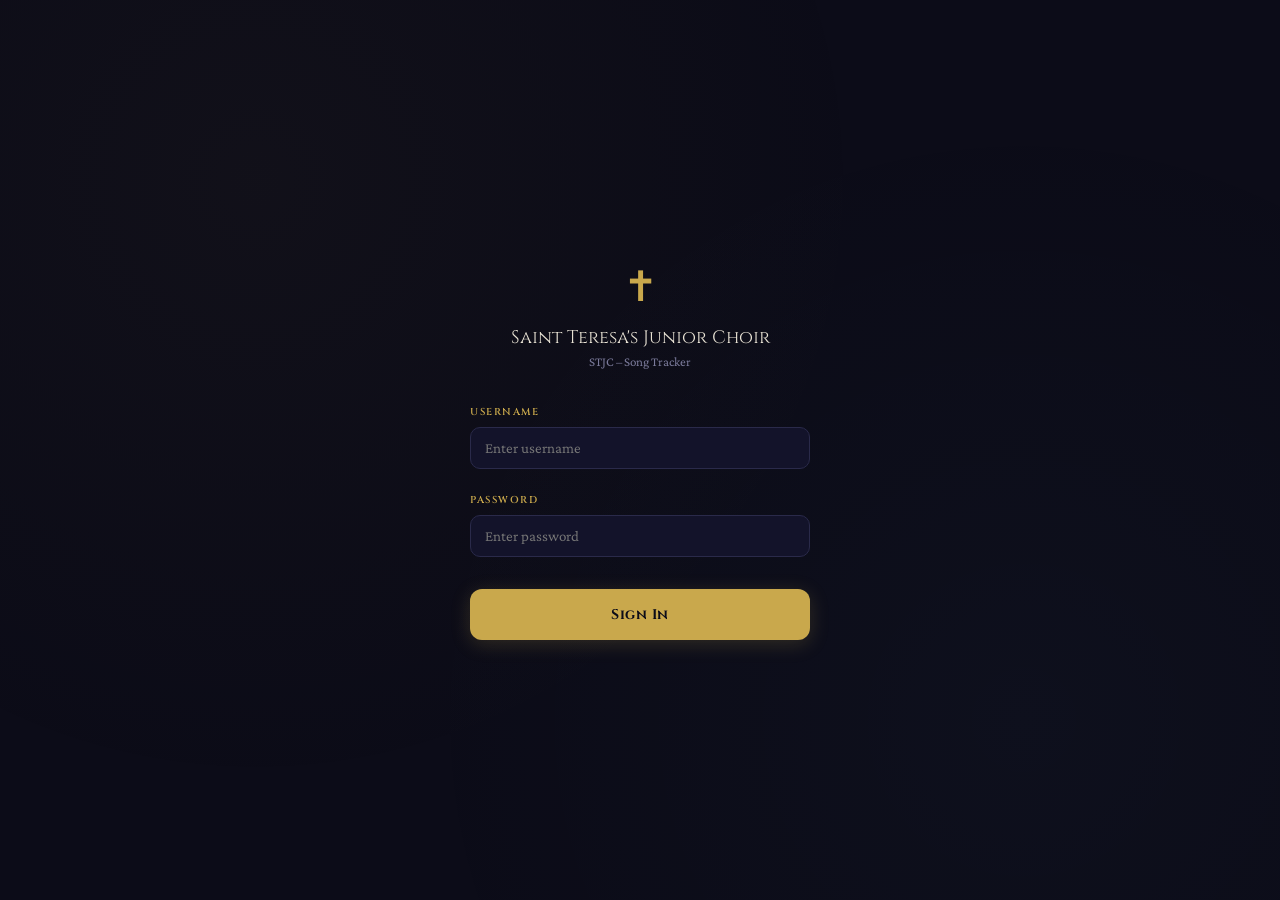
==== commit 5f6fc390: "Add files via upload" ====
--- a/ChoirTracker.html
+++ b/ChoirTracker.html
@@ -148,11 +148,12 @@
   .spinner { width: 32px; height: 32px; border: 3px solid var(--border); border-top-color: var(--gold); border-radius: 50%; animation: spin 0.8s linear infinite; }
   @keyframes spin { to { transform: rotate(360deg); } }
 
-  @media (max-width: 480px) {
-    .songs-table th:nth-child(4), .songs-table td:nth-child(4),
-    .songs-table th:nth-child(5), .songs-table td:nth-child(5),
-    .songs-table th:nth-child(7), .songs-table td:nth-child(7) { display: none; }
+  @media (max-width: 600px) {
+    .songs-table { font-size: 11px; }
+    .songs-table th, .songs-table td { padding: 9px 5px; }
   }
+  .table-scroll { overflow-x: auto; -webkit-overflow-scrolling: touch; width: 100%; }
+  .songs-table { min-width: 560px; }
 </style>
 </head>
 <body>
@@ -219,6 +220,7 @@
     <div class="screen" id="screenDetail">
       <div class="info-card" id="detailInfoCard"></div>
       <div class="table-title">Mass Songs</div>
+      <div class="table-scroll">
       <table class="songs-table">
         <thead>
           <tr>
@@ -228,6 +230,7 @@
         </thead>
         <tbody id="songsTableBody"></tbody>
       </table>
+      </div>
       <div style="display:flex; gap:10px; margin-top:20px;" id="massActionBtns">
         <button class="btn-danger" id="deleteMassBtn" onclick="deleteMassAction()" style="flex:1;">Delete</button>
         <button class="btn-primary" style="margin-top:0; flex:2;" onclick="saveAllSongs()">Save All</button>
@@ -318,7 +321,7 @@
 <script>
 // ─── SUPABASE CONFIG ──────────────────────────────────────────────────────────
 const SUPABASE_URL = 'https://cykzojjvbtjrpveqcftc.supabase.co';
-const SUPABASE_KEY = 'sb_publishable_JMuMxeRNbfYt1kY_IfEL5g_JQr421XO';
+const SUPABASE_KEY = 'eyJhbGciOiJIUzI1NiIsInR5cCI6IkpXVCJ9.eyJpc3MiOiJzdXBhYmFzZSIsInJlZiI6ImN5a3pvamp2YnRqcnB2ZXFjZnRjIiwicm9sZSI6ImFub24iLCJpYXQiOjE3NzI4MDMzODEsImV4cCI6MjA4ODM3OTM4MX0.FFFiF0-6P-KvJ-0q1Hnz6do0x8TYFjJS1Gyf_gjCdz8';
 
 async function sb(table, method='GET', body=null, query='') {
   const res = await fetch(`${SUPABASE_URL}/rest/v1/${table}${query}`, {
@@ -434,12 +437,22 @@
 
 function formatDateShort(d) {
   if (!d) return '—';
-  try { const [y,mo,day] = d.split('-'); return `${day}/${mo}/${y}`; } catch { return d; }
+  try {
+    // Always parse as YYYY-MM-DD (Supabase format)
+    const str = String(d).substring(0, 10);
+    const [y, mo, day] = str.split('-');
+    if (!y || !mo || !day) return d;
+    return `${day}/${mo}/${y}`;
+  } catch { return d; }
 }
 
 function formatName(d) {
-  if (!d || d.length < 10) return '';
-  const [y,m,day] = d.split('-'); return `${day}/${m}/${y}`;
+  if (!d) return '';
+  const str = String(d).substring(0, 10);
+  const [y, m, day] = str.split('-');
+  if (!y || !m || !day) return d;
+  return `${day}/${m}/${y}`;
+}
 }
 
 function esc(str) { return String(str).replace(/&/g,'&amp;').replace(/</g,'&lt;').replace(/>/g,'&gt;').replace(/"/g,'&quot;'); }
